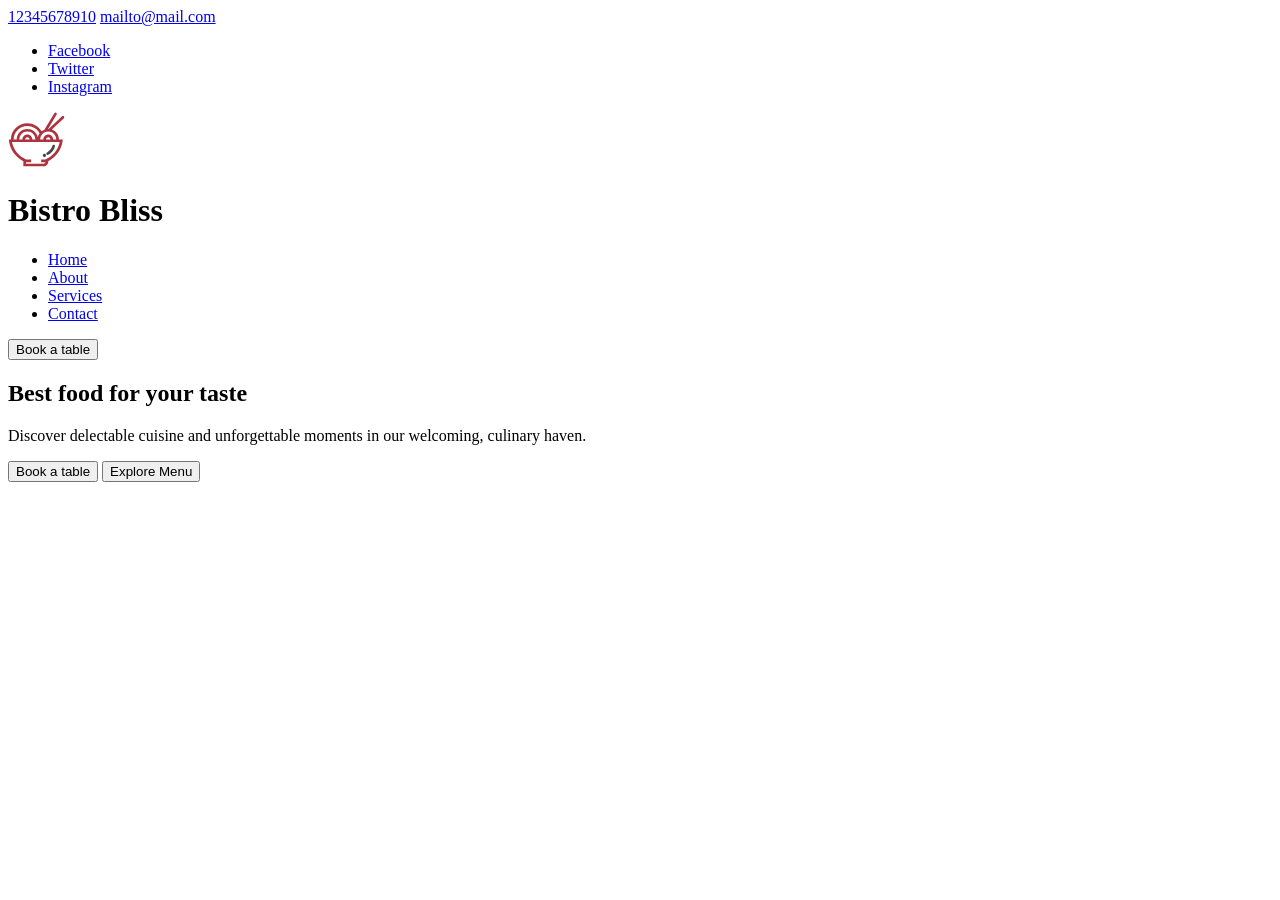
==== index.html @ 1bf4c141 "avances html" ====
<!DOCTYPE html>
<html lang="en">
  <head>
    <meta charset="UTF-8" />
    <meta name="viewport" content="width=device-width, initial-scale=1.0" />
    <title>Document</title>
  </head>
  <body>
    <header>
      <div class="top-bar"></div>

      <div class="to-bar-contact"></div>
      <a href="tel:12345678910">12345678910</a>
      <a href="mailto">mailto@mail.com</a>

      <nav class="to-bar-social">
        <ul> 
             <li> <a href="#">Facebook</a> </li>
      
              <li> <a href="#">Twitter</a> </li> 

              <li> <a href="#">Instagram</a> </li>

      </ul>
    </nav>

      <div class="main-menu">
        <div class="logo">
              <img class src="./images/logo-japanese-food.svg" alt="logo del Restaurant Bistro Bliss">
              <h1>Bistro Bliss</h1>
        </div>
     </div>
       <nav class="menu">
         <ul>
              <li>
                <a href="#"> Home </a> 
              </li>
              <li>
                <a href="#"> About </a>
               </li>
               <li>
                <a href="#"> Services </a> 
               </li>

              <li>
                <a href="#"> Contact </a> 
              </li>
           </ul>
     </nav>
     <button class="button">Book a table </button>
   </header>

    <main>
   
        <section class="hero-banner"> 
         <div class="hero-banner-content">
                  <h2 class="hero-banner-title"> Best food for
                    your taste </h2>
                  <p class="hero-banner-description"> Discover delectable cuisine and unforgettable moments in our welcoming, culinary haven.</p>
                <div class="hero-banner-buttons">
                    <button class="hero-banner-button"> Book a table </button>
                    <button class=" hero-banner-button"> Explore Menu </button>
                </div>
         </div>
        </section>
        <section></section>
        <section></section>
        <section></section>
        <section></section>
        <section></section>
        <section></section>

    </main>
    <footer></footer>
  </body>
</html>
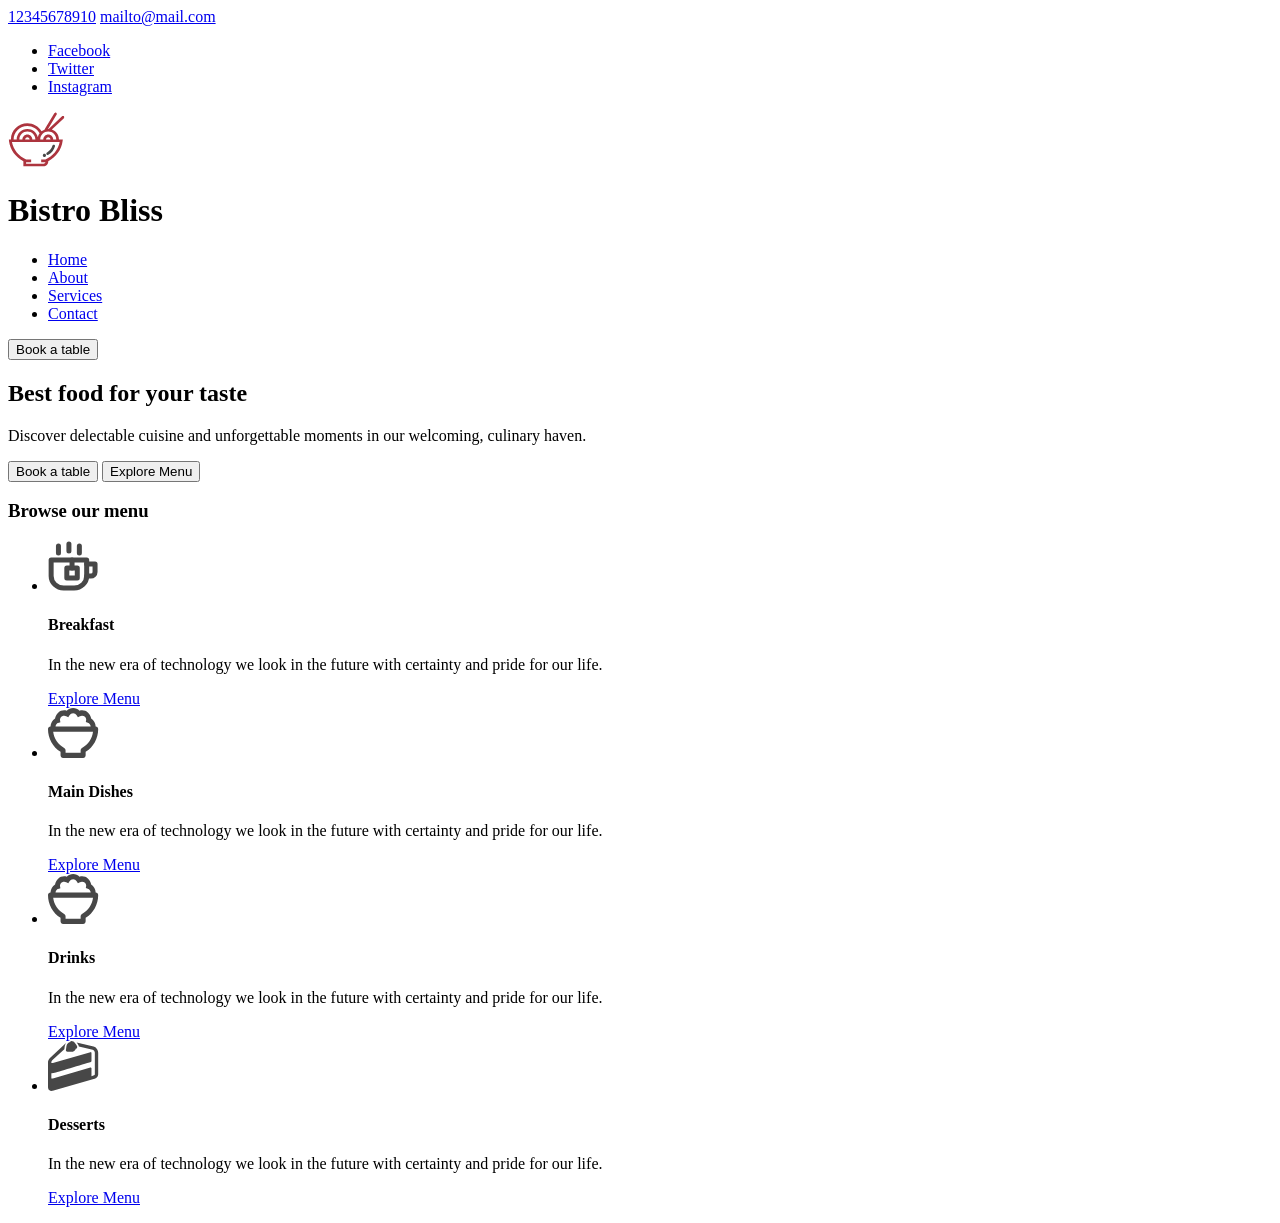
==== commit dfee404a: "Cambios y logos de comida agregados" ====
--- a/index.html
+++ b/index.html
@@ -63,7 +63,45 @@
                 </div>
          </div>
         </section>
-        <section></section>
+        <section>
+          <h3 class="our-menu-title"> Browse our menu </h3>
+          <div class="our-menu-cards">
+            <ul>
+              <li>
+              <article> 
+                <img src="./images/Breakfast.svg" alt="Logo de una taza de te o café">
+                <h4> Breakfast </h4>
+                <p> In the new era of technology we look in the future with certainty and pride for our life.  </p>
+                <a href="#"> Explore Menu </a>
+              </article>
+               </li>
+               <li>
+              <article>
+                <img src="./images/main-dishes-plato-arroz.svg" alt="Logo de una taza de arroz">
+                <h4> Main Dishes </h4>
+                <p> In the new era of technology we look in the future with certainty and pride for our life.  </p>
+                <a href="#"> Explore Menu </a>
+              </article>
+               </li>
+               <li>
+              <article>
+                <img src="./images/main-dishes-plato-arroz.svg" alt="Logo de una taza de arroz">
+                <h4> Drinks </h4>
+                <p> In the new era of technology we look in the future with certainty and pride for our life.  </p>
+                <a href="#"> Explore Menu </a>
+              </article>
+               </li>
+               <li>
+              <article>
+                <img src="./images/dessert.svg" alt="Logo de una tarta">
+                <h4> Desserts </h4>
+                <p> In the new era of technology we look in the future with certainty and pride for our life.  </p>
+                <a href="#"> Explore Menu </a>
+              </article>
+               </li>
+             </ul>
+          </div>
+        </section>
         <section></section>
         <section></section>
         <section></section>
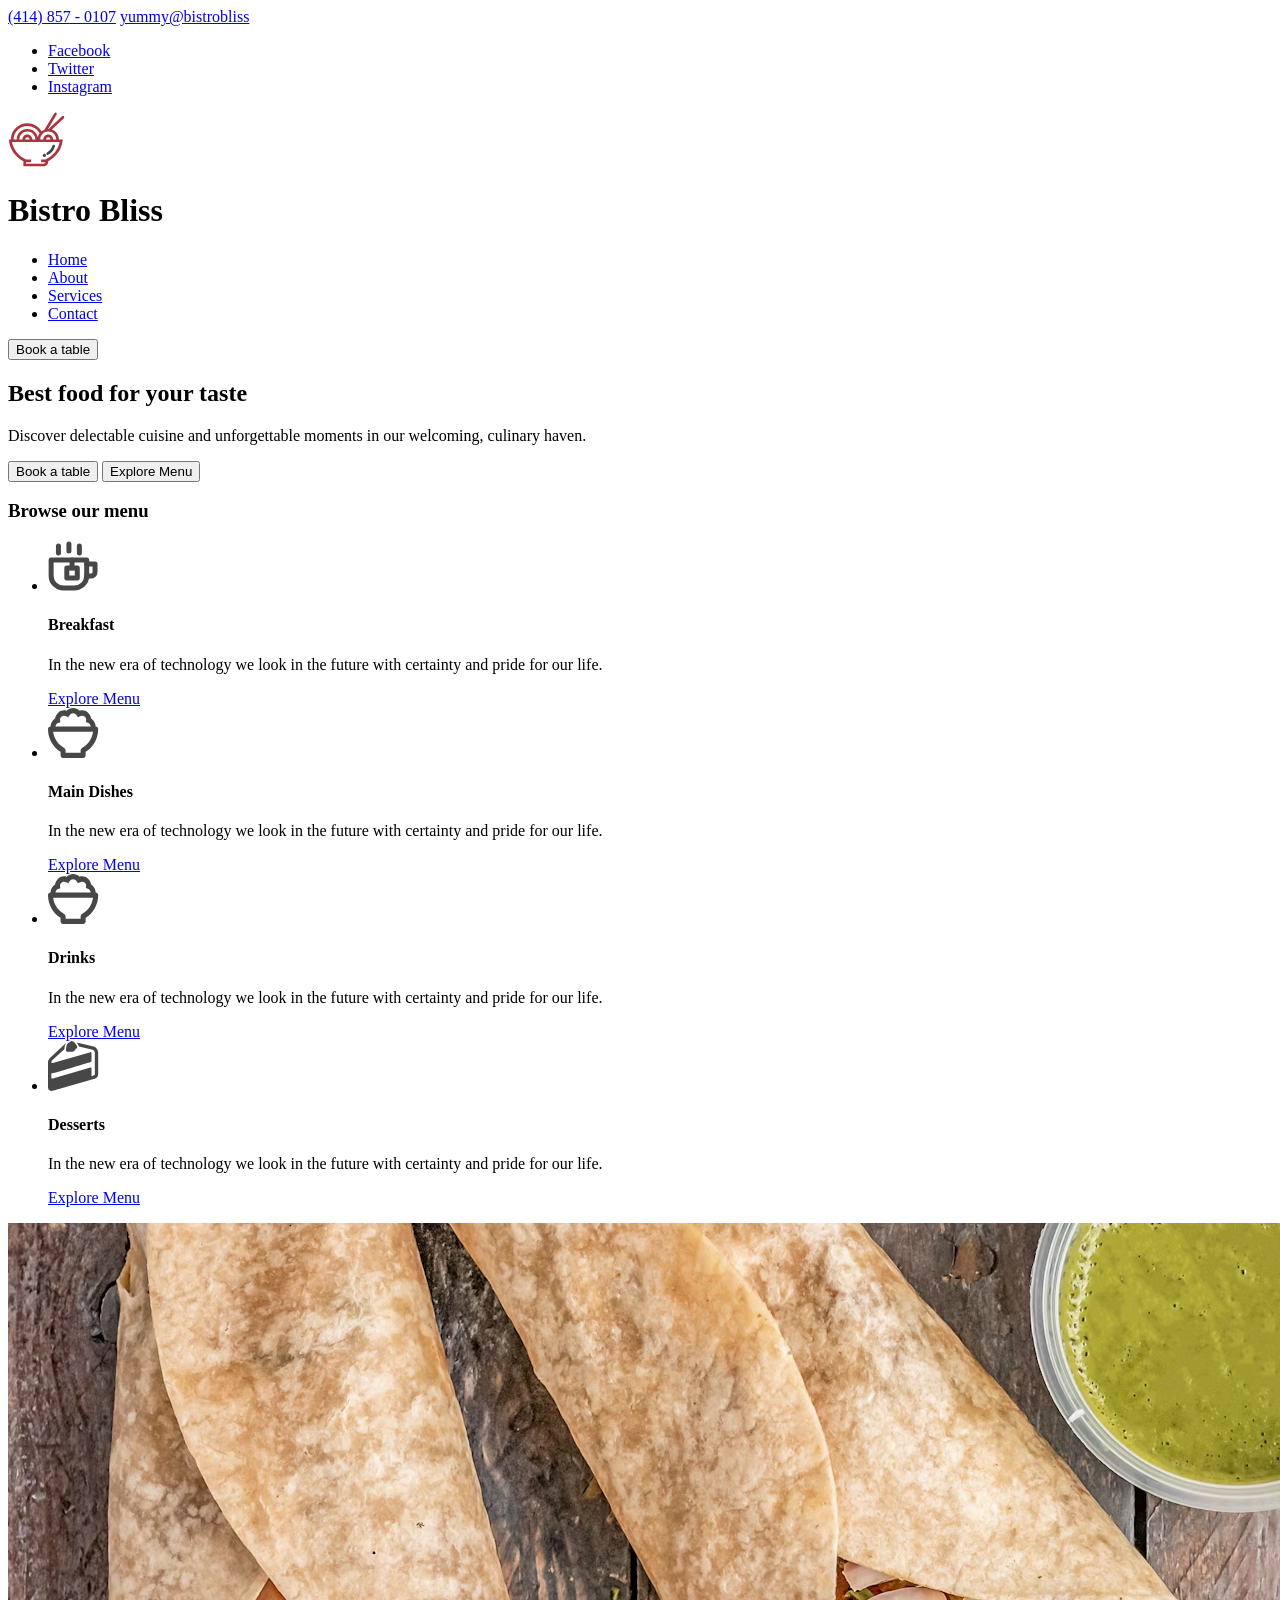
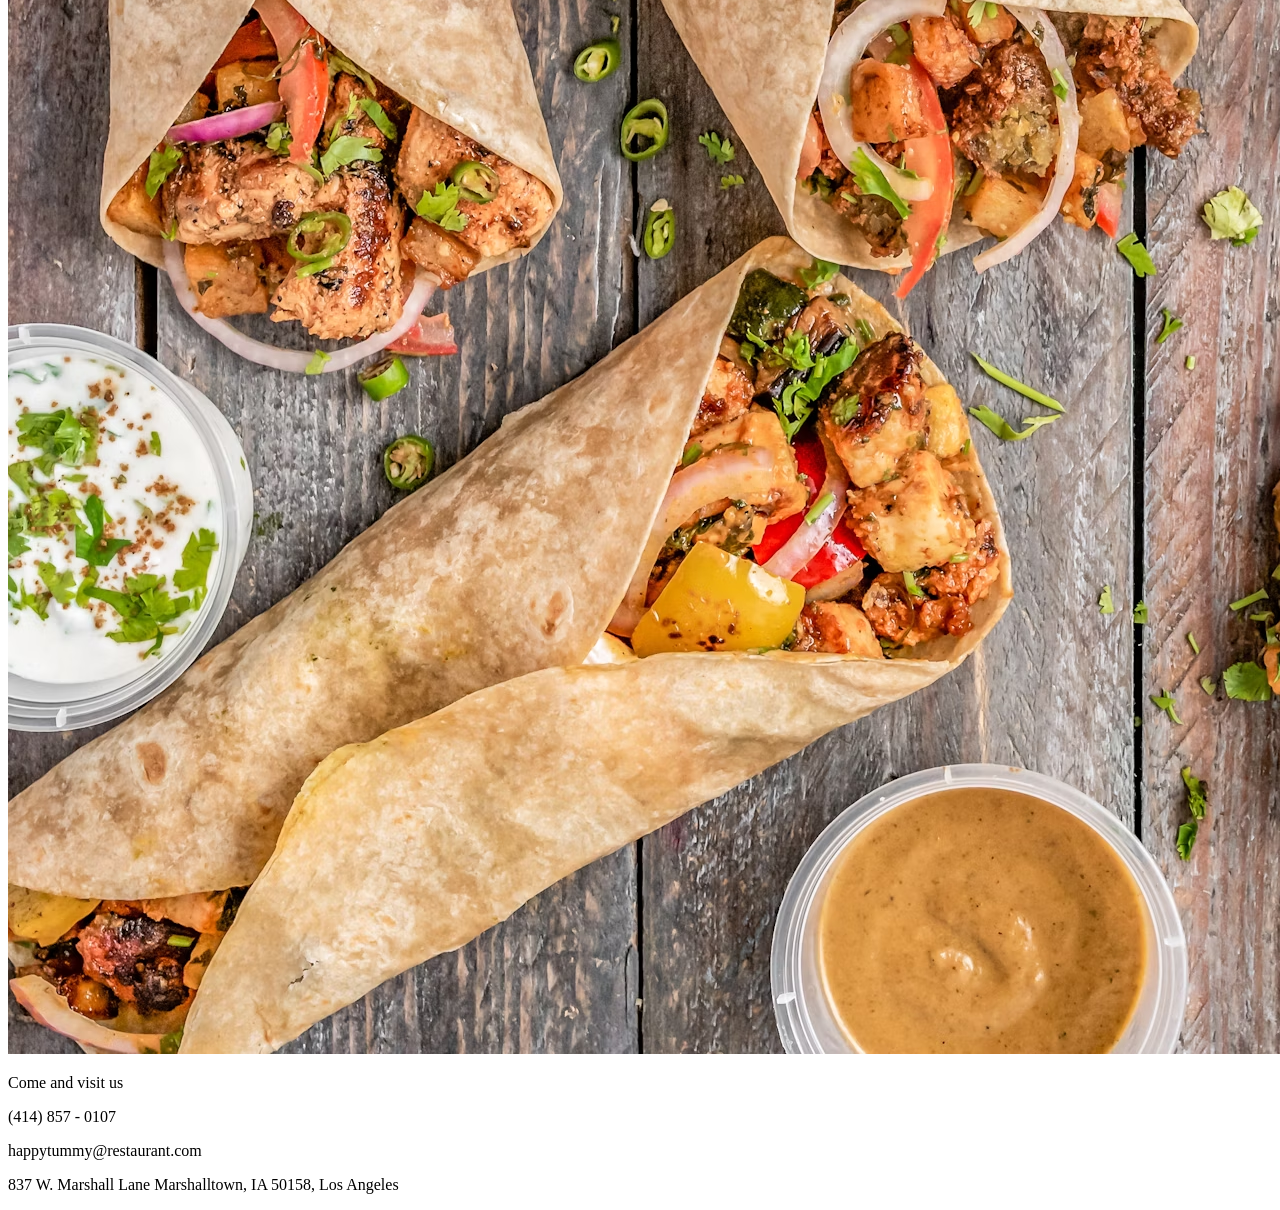
==== commit d5fc1359: "" ====
--- a/index.html
+++ b/index.html
@@ -10,8 +10,8 @@
       <div class="top-bar"></div>
 
       <div class="to-bar-contact"></div>
-      <a href="tel:12345678910">12345678910</a>
-      <a href="mailto">mailto@mail.com</a>
+      <a href="tel:(414) 857 - 0107">(414) 857 - 0107</a>
+      <a href="mailto">yummy@bistrobliss</a>
 
       <nav class="to-bar-social">
         <ul> 
@@ -102,7 +102,23 @@
              </ul>
           </div>
         </section>
-        <section></section>
+        <section class="about-us  "> 
+          <div class="about-us-info"> 
+            <img src="./images/burritos-imagen.avif" alt="foto de unos burritos con vegetales y pollo">
+            <article>
+            <p>Come and visit us</p>
+            <p>(414) 857 - 0107</p>
+            <p>happytummy@restaurant.com</p>
+            <p>837 W. Marshall Lane Marshalltown, IA 50158, Los Angeles</p>
+          </article>
+          </div>
+          <div class="about-us-text"> 
+
+          </div>
+       
+        </section>
+
+        </section>
         <section></section>
         <section></section>
         <section></section>
